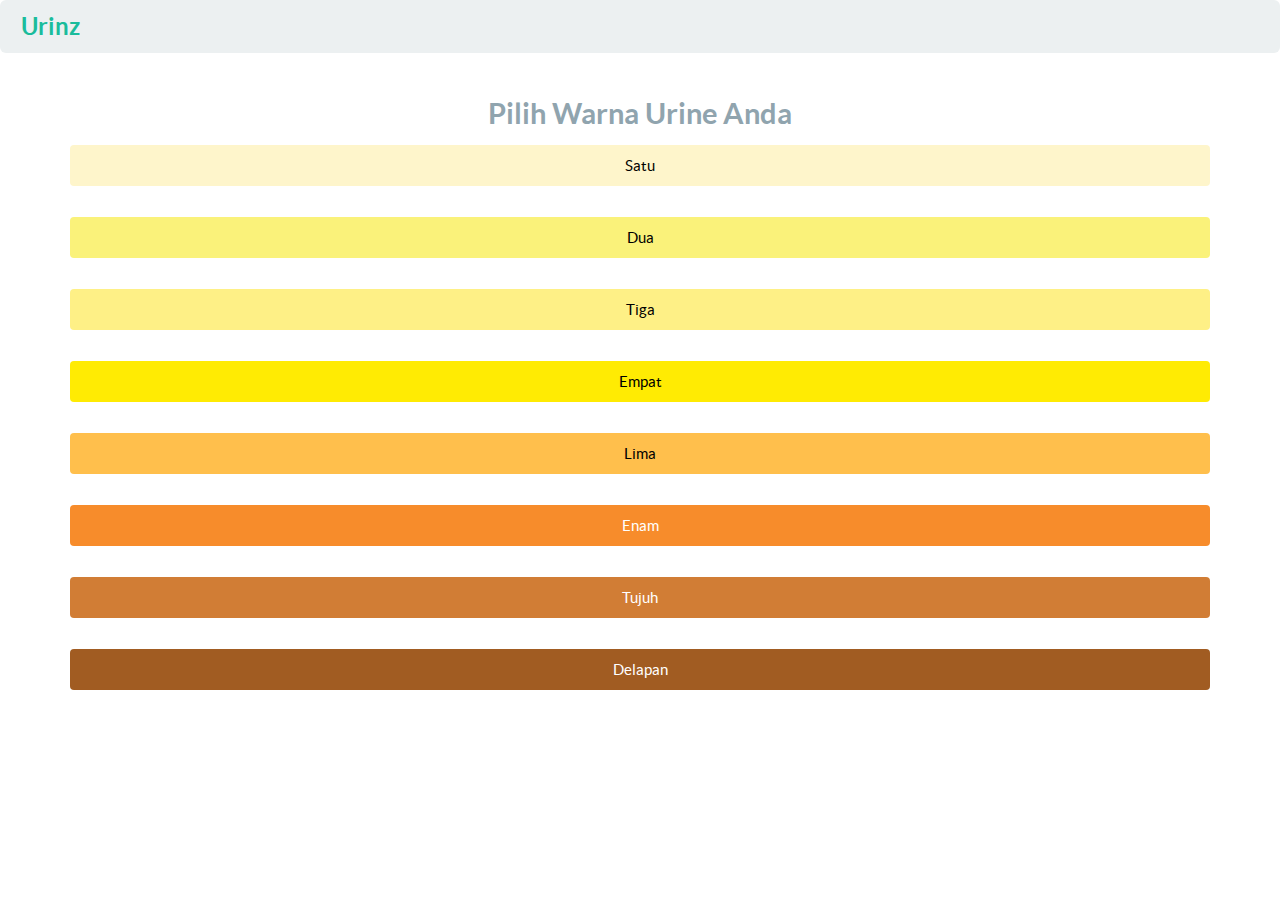
==== www/index.html @ 37ff4207 "Daftar label" ====
<!DOCTYPE html>
<html lang="en">
  <head>
    <!-- Meta's -->
    <meta charset="utf-8">
    <meta name="viewport" content="width=device-width, initial-scale=1.0">

    <!-- CSS -->
    <link href="css/vendor/bootstrap.min.css" rel="stylesheet">
    <link href="css/flat-ui.min.css" rel="stylesheet">
    <!-- <link rel="stylesheet" href="css/normalize.css">
    <link rel="stylesheet" href="css/skeleton.css"> -->

    <!-- Costum -->
    <link rel="stylesheet" href="css/style.css">
    <script src="js/main.js" charset="utf-8"></script>

    <!-- SweetAlert -->
    <link rel="stylesheet" href="bower_components/sweetalert/dist/sweetalert.css">
    <script src="bower_components/sweetalert/dist/sweetalert-dev.js" charset="utf-8"></script>
    <script src="bower_components/sweetalert/dist/sweetalert.min.js" charset="utf-8"></script>
  </head>
  <body>
    <nav class="navbar navbar-default" role="navigation">
    <div class="navbar-header">
      <a class="navbar-brand">Urinz</a>
    </div>
    </nav>
    <div class="container" align="center">
      <h4 id="label">Pilih Warna Urine Anda</h4>
      <button class="btn" id="satu" onclick="alert('Anda terhidrasi dengan baik')">Satu</button><br>
      <button class="btn" id="dua" onclick="alert('Anda terhidrasi dengan baik')">Dua</button><br>
      <button class="btn" id="tiga" onclick="alert('Anda terhidrasi dengan baik')">Tiga</button><br>
      <button class="btn" id="empat" onclick="alert('Anda kurang terhidrasi dengan baik')">Empat</button><br>
      <button class="btn" id="lima" onclick="alert('Anda kurang terhidrasi dengan baik')">Lima</button><br>
      <button class="btn" id="enam" onclick="alert('Anda kurang terhidrasi dengan baik')">Enam</button><br>
      <button class="btn" id="tujuh" onclick="alert('Anda mengalami kekurangan cairan')">Tujuh</button><br>
      <button class="btn" id="delapan" onclick="alert('Anda mengalami kekurangan cairan')">Delapan</button><br>
    </div>
    <!-- /.container -->

    <!-- JS -->
    <script src="js/vendor/jquery.min.js"></script>
    <script src="js/flat-ui.min.js" charset="utf-8"></script>

  </body>
</html>
---- www/css/skeleton.css ----
/*
* Skeleton V2.0.4
* Copyright 2014, Dave Gamache
* www.getskeleton.com
* Free to use under the MIT license.
* http://www.opensource.org/licenses/mit-license.php
* 12/29/2014
*/


/* Table of contents
––––––––––––––––––––––––––––––––––––––––––––––––––
- Grid
- Base Styles
- Typography
- Links
- Buttons
- Forms
- Lists
- Code
- Tables
- Spacing
- Utilities
- Clearing
- Media Queries
*/


/* Grid
–––––––––––––––––––––––––––––––––––––––––––––––––– */
.container {
  position: relative;
  width: 100%;
  max-width: 960px;
  margin: 0 auto;
  padding: 0 20px;
  box-sizing: border-box; }
.column,
.columns {
  width: 100%;
  float: left;
  box-sizing: border-box; }

/* For devices larger than 400px */
@media (min-width: 400px) {
  .container {
    width: 85%;
    padding: 0; }
}

/* For devices larger than 550px */
@media (min-width: 550px) {
  .container {
    width: 80%; }
  .column,
  .columns {
    margin-left: 4%; }
  .column:first-child,
  .columns:first-child {
    margin-left: 0; }

  .one.column,
  .one.columns                    { width: 4.66666666667%; }
  .two.columns                    { width: 13.3333333333%; }
  .three.columns                  { width: 22%;            }
  .four.columns                   { width: 30.6666666667%; }
  .five.columns                   { width: 39.3333333333%; }
  .six.columns                    { width: 48%;            }
  .seven.columns                  { width: 56.6666666667%; }
  .eight.columns                  { width: 65.3333333333%; }
  .nine.columns                   { width: 74.0%;          }
  .ten.columns                    { width: 82.6666666667%; }
  .eleven.columns                 { width: 91.3333333333%; }
  .twelve.columns                 { width: 100%; margin-left: 0; }

  .one-third.column               { width: 30.6666666667%; }
  .two-thirds.column              { width: 65.3333333333%; }

  .one-half.column                { width: 48%; }

  /* Offsets */
  .offset-by-one.column,
  .offset-by-one.columns          { margin-left: 8.66666666667%; }
  .offset-by-two.column,
  .offset-by-two.columns          { margin-left: 17.3333333333%; }
  .offset-by-three.column,
  .offset-by-three.columns        { margin-left: 26%;            }
  .offset-by-four.column,
  .offset-by-four.columns         { margin-left: 34.6666666667%; }
  .offset-by-five.column,
  .offset-by-five.columns         { margin-left: 43.3333333333%; }
  .offset-by-six.column,
  .offset-by-six.columns          { margin-left: 52%;            }
  .offset-by-seven.column,
  .offset-by-seven.columns        { margin-left: 60.6666666667%; }
  .offset-by-eight.column,
  .offset-by-eight.columns        { margin-left: 69.3333333333%; }
  .offset-by-nine.column,
  .offset-by-nine.columns         { margin-left: 78.0%;          }
  .offset-by-ten.column,
  .offset-by-ten.columns          { margin-left: 86.6666666667%; }
  .offset-by-eleven.column,
  .offset-by-eleven.columns       { margin-left: 95.3333333333%; }

  .offset-by-one-third.column,
  .offset-by-one-third.columns    { margin-left: 34.6666666667%; }
  .offset-by-two-thirds.column,
  .offset-by-two-thirds.columns   { margin-left: 69.3333333333%; }

  .offset-by-one-half.column,
  .offset-by-one-half.columns     { margin-left: 52%; }

}


/* Base Styles
–––––––––––––––––––––––––––––––––––––––––––––––––– */
/* NOTE
html is set to 62.5% so that all the REM measurements throughout Skeleton
are based on 10px sizing. So basically 1.5rem = 15px :) */
html {
  font-size: 62.5%; }
body {
  font-size: 1.5em; /* currently ems cause chrome bug misinterpreting rems on body element */
  line-height: 1.6;
  font-weight: 400;
  font-family: "Raleway", "HelveticaNeue", "Helvetica Neue", Helvetica, Arial, sans-serif;
  color: #222; }


/* Typography
–––––––––––––––––––––––––––––––––––––––––––––––––– */
h1, h2, h3, h4, h5, h6 {
  margin-top: 0;
  margin-bottom: 2rem;
  font-weight: 300; }
h1 { font-size: 4.0rem; line-height: 1.2;  letter-spacing: -.1rem;}
h2 { font-size: 3.6rem; line-height: 1.25; letter-spacing: -.1rem; }
h3 { font-size: 3.0rem; line-height: 1.3;  letter-spacing: -.1rem; }
h4 { font-size: 2.4rem; line-height: 1.35; letter-spacing: -.08rem; }
h5 { font-size: 1.8rem; line-height: 1.5;  letter-spacing: -.05rem; }
h6 { font-size: 1.5rem; line-height: 1.6;  letter-spacing: 0; }

/* Larger than phablet */
@media (min-width: 550px) {
  h1 { font-size: 5.0rem; }
  h2 { font-size: 4.2rem; }
  h3 { font-size: 3.6rem; }
  h4 { font-size: 3.0rem; }
  h5 { font-size: 2.4rem; }
  h6 { font-size: 1.5rem; }
}

p {
  margin-top: 0; }


/* Links
–––––––––––––––––––––––––––––––––––––––––––––––––– */
a {
  color: #1EAEDB; }
a:hover {
  color: #0FA0CE; }


/* Buttons
–––––––––––––––––––––––––––––––––––––––––––––––––– */
.button,
button,
input[type="submit"],
input[type="reset"],
input[type="button"] {
  display: inline-block;
  height: 38px;
  padding: 0 30px;
  color: #555;
  text-align: center;
  font-size: 11px;
  font-weight: 600;
  line-height: 38px;
  letter-spacing: .1rem;
  text-transform: uppercase;
  text-decoration: none;
  white-space: nowrap;
  background-color: transparent;
  border-radius: 4px;
  border: 1px solid #bbb;
  cursor: pointer;
  box-sizing: border-box; }
.button:hover,
button:hover,
input[type="submit"]:hover,
input[type="reset"]:hover,
input[type="button"]:hover,
.button:focus,
button:focus,
input[type="submit"]:focus,
input[type="reset"]:focus,
input[type="button"]:focus {
  color: #333;
  border-color: #888;
  outline: 0; }
.button.button-primary,
button.button-primary,
input[type="submit"].button-primary,
input[type="reset"].button-primary,
input[type="button"].button-primary {
  color: #FFF;
  background-color: #33C3F0;
  border-color: #33C3F0; }
.button.button-primary:hover,
button.button-primary:hover,
input[type="submit"].button-primary:hover,
input[type="reset"].button-primary:hover,
input[type="button"].button-primary:hover,
.button.button-primary:focus,
button.button-primary:focus,
input[type="submit"].button-primary:focus,
input[type="reset"].button-primary:focus,
input[type="button"].button-primary:focus {
  color: #FFF;
  background-color: #1EAEDB;
  border-color: #1EAEDB; }


/* Forms
–––––––––––––––––––––––––––––––––––––––––––––––––– */
input[type="email"],
input[type="number"],
input[type="search"],
input[type="text"],
input[type="tel"],
input[type="url"],
input[type="password"],
textarea,
select {
  height: 38px;
  padding: 6px 10px; /* The 6px vertically centers text on FF, ignored by Webkit */
  background-color: #fff;
  border: 1px solid #D1D1D1;
  border-radius: 4px;
  box-shadow: none;
  box-sizing: border-box; }
/* Removes awkward default styles on some inputs for iOS */
input[type="email"],
input[type="number"],
input[type="search"],
input[type="text"],
input[type="tel"],
input[type="url"],
input[type="password"],
textarea {
  -webkit-appearance: none;
     -moz-appearance: none;
          appearance: none; }
textarea {
  min-height: 65px;
  padding-top: 6px;
  padding-bottom: 6px; }
input[type="email"]:focus,
input[type="number"]:focus,
input[type="search"]:focus,
input[type="text"]:focus,
input[type="tel"]:focus,
input[type="url"]:focus,
input[type="password"]:focus,
textarea:focus,
select:focus {
  border: 1px solid #33C3F0;
  outline: 0; }
label,
legend {
  display: block;
  margin-bottom: .5rem;
  font-weight: 600; }
fieldset {
  padding: 0;
  border-width: 0; }
input[type="checkbox"],
input[type="radio"] {
  display: inline; }
label > .label-body {
  display: inline-block;
  margin-left: .5rem;
  font-weight: normal; }


/* Lists
–––––––––––––––––––––––––––––––––––––––––––––––––– */
ul {
  list-style: circle inside; }
ol {
  list-style: decimal inside; }
ol, ul {
  padding-left: 0;
  margin-top: 0; }
ul ul,
ul ol,
ol ol,
ol ul {
  margin: 1.5rem 0 1.5rem 3rem;
  font-size: 90%; }
li {
  margin-bottom: 1rem; }


/* Code
–––––––––––––––––––––––––––––––––––––––––––––––––– */
code {
  padding: .2rem .5rem;
  margin: 0 .2rem;
  font-size: 90%;
  white-space: nowrap;
  background: #F1F1F1;
  border: 1px solid #E1E1E1;
  border-radius: 4px; }
pre > code {
  display: block;
  padding: 1rem 1.5rem;
  white-space: pre; }


/* Tables
–––––––––––––––––––––––––––––––––––––––––––––––––– */
th,
td {
  padding: 12px 15px;
  text-align: left;
  border-bottom: 1px solid #E1E1E1; }
th:first-child,
td:first-child {
  padding-left: 0; }
th:last-child,
td:last-child {
  padding-right: 0; }


/* Spacing
–––––––––––––––––––––––––––––––––––––––––––––––––– */
button,
.button {
  margin-bottom: 1rem; }
input,
textarea,
select,
fieldset {
  margin-bottom: 1.5rem; }
pre,
blockquote,
dl,
figure,
table,
p,
ul,
ol,
form {
  margin-bottom: 2.5rem; }


/* Utilities
–––––––––––––––––––––––––––––––––––––––––––––––––– */
.u-full-width {
  width: 100%;
  box-sizing: border-box; }
.u-max-full-width {
  max-width: 100%;
  box-sizing: border-box; }
.u-pull-right {
  float: right; }
.u-pull-left {
  float: left; }


/* Misc
–––––––––––––––––––––––––––––––––––––––––––––––––– */
hr {
  margin-top: 3rem;
  margin-bottom: 3.5rem;
  border-width: 0;
  border-top: 1px solid #E1E1E1; }


/* Clearing
–––––––––––––––––––––––––––––––––––––––––––––––––– */

/* Self Clearing Goodness */
.container:after,
.row:after,
.u-cf {
  content: "";
  display: table;
  clear: both; }


/* Media Queries
–––––––––––––––––––––––––––––––––––––––––––––––––– */
/*
Note: The best way to structure the use of media queries is to create the queries
near the relevant code. For example, if you wanted to change the styles for buttons
on small devices, paste the mobile query code up in the buttons section and style it
there.
*/


/* Larger than mobile */
@media (min-width: 400px) {}

/* Larger than phablet (also point when grid becomes active) */
@media (min-width: 550px) {}

/* Larger than tablet */
@media (min-width: 750px) {}

/* Larger than desktop */
@media (min-width: 1000px) {}

/* Larger than Desktop HD */
@media (min-width: 1200px) {}
---- www/css/style.css ----
.btn {
  display: block;
  width: 100%;
}

#label {
  color: #90A4AE;
}

#satu {
  color: #000;
  background-color: #FEF5CB;
  border-color: #FEF5CB;
}

#dua {
  color: #000;
  background-color: #FAF27A;
  border-color: #FAF27A;
}

#tiga {
  color: #000;
  background-color: #FEF086;
  border-color: #FEF086;
}

#empat {
  color: #000;
  background-color: #FFEB03;
  border-color: #FFEB03;
}

#lima {
  color: #000;
  background-color: #FFBF4C;
  border-color: #FFBF4C;
}

#enam {
  color: #fff;
  background-color: #F78C2B;
  border-color: #F78C2B;
}

#tujuh {
  color: #fff;
  background-color: #D17D35;
  border-color: #D17D35;
}

#delapan {
  color: #fff;
  background-color: #A15C22;
  border-color: #A15C22;
}
---- www/bower_components/sweetalert/dist/sweetalert.css ----
body.stop-scrolling {
  height: 100%;
  overflow: hidden; }

.sweet-overlay {
  background-color: black;
  /* IE8 */
  -ms-filter: "progid:DXImageTransform.Microsoft.Alpha(Opacity=40)";
  /* IE8 */
  background-color: rgba(0, 0, 0, 0.4);
  position: fixed;
  left: 0;
  right: 0;
  top: 0;
  bottom: 0;
  display: none;
  z-index: 10000; }

.sweet-alert {
  background-color: white;
  font-family: 'Open Sans', 'Helvetica Neue', Helvetica, Arial, sans-serif;
  width: 478px;
  padding: 17px;
  border-radius: 5px;
  text-align: center;
  position: fixed;
  left: 50%;
  top: 50%;
  margin-left: -256px;
  margin-top: -200px;
  overflow: hidden;
  display: none;
  z-index: 99999; }
  @media all and (max-width: 540px) {
    .sweet-alert {
      width: auto;
      margin-left: 0;
      margin-right: 0;
      left: 15px;
      right: 15px; } }
  .sweet-alert h2 {
    color: #575757;
    font-size: 30px;
    text-align: center;
    font-weight: 600;
    text-transform: none;
    position: relative;
    margin: 25px 0;
    padding: 0;
    line-height: 40px;
    display: block; }
  .sweet-alert p {
    color: #797979;
    font-size: 16px;
    text-align: center;
    font-weight: 300;
    position: relative;
    text-align: inherit;
    float: none;
    margin: 0;
    padding: 0;
    line-height: normal; }
  .sweet-alert fieldset {
    border: none;
    position: relative; }
  .sweet-alert .sa-error-container {
    background-color: #f1f1f1;
    margin-left: -17px;
    margin-right: -17px;
    overflow: hidden;
    padding: 0 10px;
    max-height: 0;
    webkit-transition: padding 0.15s, max-height 0.15s;
    transition: padding 0.15s, max-height 0.15s; }
    .sweet-alert .sa-error-container.show {
      padding: 10px 0;
      max-height: 100px;
      webkit-transition: padding 0.2s, max-height 0.2s;
      transition: padding 0.25s, max-height 0.25s; }
    .sweet-alert .sa-error-container .icon {
      display: inline-block;
      width: 24px;
      height: 24px;
      border-radius: 50%;
      background-color: #ea7d7d;
      color: white;
      line-height: 24px;
      text-align: center;
      margin-right: 3px; }
    .sweet-alert .sa-error-container p {
      display: inline-block; }
  .sweet-alert .sa-input-error {
    position: absolute;
    top: 29px;
    right: 26px;
    width: 20px;
    height: 20px;
    opacity: 0;
    -webkit-transform: scale(0.5);
    transform: scale(0.5);
    -webkit-transform-origin: 50% 50%;
    transform-origin: 50% 50%;
    -webkit-transition: all 0.1s;
    transition: all 0.1s; }
    .sweet-alert .sa-input-error::before, .sweet-alert .sa-input-error::after {
      content: "";
      width: 20px;
      height: 6px;
      background-color: #f06e57;
      border-radius: 3px;
      position: absolute;
      top: 50%;
      margin-top: -4px;
      left: 50%;
      margin-left: -9px; }
    .sweet-alert .sa-input-error::before {
      -webkit-transform: rotate(-45deg);
      transform: rotate(-45deg); }
    .sweet-alert .sa-input-error::after {
      -webkit-transform: rotate(45deg);
      transform: rotate(45deg); }
    .sweet-alert .sa-input-error.show {
      opacity: 1;
      -webkit-transform: scale(1);
      transform: scale(1); }
  .sweet-alert input {
    width: 100%;
    box-sizing: border-box;
    border-radius: 3px;
    border: 1px solid #d7d7d7;
    height: 43px;
    margin-top: 10px;
    margin-bottom: 17px;
    font-size: 18px;
    box-shadow: inset 0px 1px 1px rgba(0, 0, 0, 0.06);
    padding: 0 12px;
    display: none;
    -webkit-transition: all 0.3s;
    transition: all 0.3s; }
    .sweet-alert input:focus {
      outline: none;
      box-shadow: 0px 0px 3px #c4e6f5;
      border: 1px solid #b4dbed; }
      .sweet-alert input:focus::-moz-placeholder {
        transition: opacity 0.3s 0.03s ease;
        opacity: 0.5; }
      .sweet-alert input:focus:-ms-input-placeholder {
        transition: opacity 0.3s 0.03s ease;
        opacity: 0.5; }
      .sweet-alert input:focus::-webkit-input-placeholder {
        transition: opacity 0.3s 0.03s ease;
        opacity: 0.5; }
    .sweet-alert input::-moz-placeholder {
      color: #bdbdbd; }
    .sweet-alert input:-ms-input-placeholder {
      color: #bdbdbd; }
    .sweet-alert input::-webkit-input-placeholder {
      color: #bdbdbd; }
  .sweet-alert.show-input input {
    display: block; }
  .sweet-alert .sa-confirm-button-container {
    display: inline-block;
    position: relative; }
  .sweet-alert .la-ball-fall {
    position: absolute;
    left: 50%;
    top: 50%;
    margin-left: -27px;
    margin-top: 4px;
    opacity: 0;
    visibility: hidden; }
  .sweet-alert button {
    background-color: #8CD4F5;
    color: white;
    border: none;
    box-shadow: none;
    font-size: 17px;
    font-weight: 500;
    -webkit-border-radius: 4px;
    border-radius: 5px;
    padding: 10px 32px;
    margin: 26px 5px 0 5px;
    cursor: pointer; }
    .sweet-alert button:focus {
      outline: none;
      box-shadow: 0 0 2px rgba(128, 179, 235, 0.5), inset 0 0 0 1px rgba(0, 0, 0, 0.05); }
    .sweet-alert button:hover {
      background-color: #7ecff4; }
    .sweet-alert button:active {
      background-color: #5dc2f1; }
    .sweet-alert button.cancel {
      background-color: #C1C1C1; }
      .sweet-alert button.cancel:hover {
        background-color: #b9b9b9; }
      .sweet-alert button.cancel:active {
        background-color: #a8a8a8; }
      .sweet-alert button.cancel:focus {
        box-shadow: rgba(197, 205, 211, 0.8) 0px 0px 2px, rgba(0, 0, 0, 0.0470588) 0px 0px 0px 1px inset !important; }
    .sweet-alert button[disabled] {
      opacity: .6;
      cursor: default; }
    .sweet-alert button.confirm[disabled] {
      color: transparent; }
      .sweet-alert button.confirm[disabled] ~ .la-ball-fall {
        opacity: 1;
        visibility: visible;
        transition-delay: 0s; }
    .sweet-alert button::-moz-focus-inner {
      border: 0; }
  .sweet-alert[data-has-cancel-button=false] button {
    box-shadow: none !important; }
  .sweet-alert[data-has-confirm-button=false][data-has-cancel-button=false] {
    padding-bottom: 40px; }
  .sweet-alert .sa-icon {
    width: 80px;
    height: 80px;
    border: 4px solid gray;
    -webkit-border-radius: 40px;
    border-radius: 40px;
    border-radius: 50%;
    margin: 20px auto;
    padding: 0;
    position: relative;
    box-sizing: content-box; }
    .sweet-alert .sa-icon.sa-error {
      border-color: #F27474; }
      .sweet-alert .sa-icon.sa-error .sa-x-mark {
        position: relative;
        display: block; }
      .sweet-alert .sa-icon.sa-error .sa-line {
        position: absolute;
        height: 5px;
        width: 47px;
        background-color: #F27474;
        display: block;
        top: 37px;
        border-radius: 2px; }
        .sweet-alert .sa-icon.sa-error .sa-line.sa-left {
          -webkit-transform: rotate(45deg);
          transform: rotate(45deg);
          left: 17px; }
        .sweet-alert .sa-icon.sa-error .sa-line.sa-right {
          -webkit-transform: rotate(-45deg);
          transform: rotate(-45deg);
          right: 16px; }
    .sweet-alert .sa-icon.sa-warning {
      border-color: #F8BB86; }
      .sweet-alert .sa-icon.sa-warning .sa-body {
        position: absolute;
        width: 5px;
        height: 47px;
        left: 50%;
        top: 10px;
        -webkit-border-radius: 2px;
        border-radius: 2px;
        margin-left: -2px;
        background-color: #F8BB86; }
      .sweet-alert .sa-icon.sa-warning .sa-dot {
        position: absolute;
        width: 7px;
        height: 7px;
        -webkit-border-radius: 50%;
        border-radius: 50%;
        margin-left: -3px;
        left: 50%;
        bottom: 10px;
        background-color: #F8BB86; }
    .sweet-alert .sa-icon.sa-info {
      border-color: #C9DAE1; }
      .sweet-alert .sa-icon.sa-info::before {
        content: "";
        position: absolute;
        width: 5px;
        height: 29px;
        left: 50%;
        bottom: 17px;
        border-radius: 2px;
        margin-left: -2px;
        background-color: #C9DAE1; }
      .sweet-alert .sa-icon.sa-info::after {
        content: "";
        position: absolute;
        width: 7px;
        height: 7px;
        border-radius: 50%;
        margin-left: -3px;
        top: 19px;
        background-color: #C9DAE1; }
    .sweet-alert .sa-icon.sa-success {
      border-color: #A5DC86; }
      .sweet-alert .sa-icon.sa-success::before, .sweet-alert .sa-icon.sa-success::after {
        content: '';
        -webkit-border-radius: 40px;
        border-radius: 40px;
        border-radius: 50%;
        position: absolute;
        width: 60px;
        height: 120px;
        background: white;
        -webkit-transform: rotate(45deg);
        transform: rotate(45deg); }
      .sweet-alert .sa-icon.sa-success::before {
        -webkit-border-radius: 120px 0 0 120px;
        border-radius: 120px 0 0 120px;
        top: -7px;
        left: -33px;
        -webkit-transform: rotate(-45deg);
        transform: rotate(-45deg);
        -webkit-transform-origin: 60px 60px;
        transform-origin: 60px 60px; }
      .sweet-alert .sa-icon.sa-success::after {
        -webkit-border-radius: 0 120px 120px 0;
        border-radius: 0 120px 120px 0;
        top: -11px;
        left: 30px;
        -webkit-transform: rotate(-45deg);
        transform: rotate(-45deg);
        -webkit-transform-origin: 0px 60px;
        transform-origin: 0px 60px; }
      .sweet-alert .sa-icon.sa-success .sa-placeholder {
        width: 80px;
        height: 80px;
        border: 4px solid rgba(165, 220, 134, 0.2);
        -webkit-border-radius: 40px;
        border-radius: 40px;
        border-radius: 50%;
        box-sizing: content-box;
        position: absolute;
        left: -4px;
        top: -4px;
        z-index: 2; }
      .sweet-alert .sa-icon.sa-success .sa-fix {
        width: 5px;
        height: 90px;
        background-color: white;
        position: absolute;
        left: 28px;
        top: 8px;
        z-index: 1;
        -webkit-transform: rotate(-45deg);
        transform: rotate(-45deg); }
      .sweet-alert .sa-icon.sa-success .sa-line {
        height: 5px;
        background-color: #A5DC86;
        display: block;
        border-radius: 2px;
        position: absolute;
        z-index: 2; }
        .sweet-alert .sa-icon.sa-success .sa-line.sa-tip {
          width: 25px;
          left: 14px;
          top: 46px;
          -webkit-transform: rotate(45deg);
          transform: rotate(45deg); }
        .sweet-alert .sa-icon.sa-success .sa-line.sa-long {
          width: 47px;
          right: 8px;
          top: 38px;
          -webkit-transform: rotate(-45deg);
          transform: rotate(-45deg); }
    .sweet-alert .sa-icon.sa-custom {
      background-size: contain;
      border-radius: 0;
      border: none;
      background-position: center center;
      background-repeat: no-repeat; }

/*
 * Animations
 */
@-webkit-keyframes showSweetAlert {
  0% {
    transform: scale(0.7);
    -webkit-transform: scale(0.7); }
  45% {
    transform: scale(1.05);
    -webkit-transform: scale(1.05); }
  80% {
    transform: scale(0.95);
    -webkit-transform: scale(0.95); }
  100% {
    transform: scale(1);
    -webkit-transform: scale(1); } }

@keyframes showSweetAlert {
  0% {
    transform: scale(0.7);
    -webkit-transform: scale(0.7); }
  45% {
    transform: scale(1.05);
    -webkit-transform: scale(1.05); }
  80% {
    transform: scale(0.95);
    -webkit-transform: scale(0.95); }
  100% {
    transform: scale(1);
    -webkit-transform: scale(1); } }

@-webkit-keyframes hideSweetAlert {
  0% {
    transform: scale(1);
    -webkit-transform: scale(1); }
  100% {
    transform: scale(0.5);
    -webkit-transform: scale(0.5); } }

@keyframes hideSweetAlert {
  0% {
    transform: scale(1);
    -webkit-transform: scale(1); }
  100% {
    transform: scale(0.5);
    -webkit-transform: scale(0.5); } }

@-webkit-keyframes slideFromTop {
  0% {
    top: 0%; }
  100% {
    top: 50%; } }

@keyframes slideFromTop {
  0% {
    top: 0%; }
  100% {
    top: 50%; } }

@-webkit-keyframes slideToTop {
  0% {
    top: 50%; }
  100% {
    top: 0%; } }

@keyframes slideToTop {
  0% {
    top: 50%; }
  100% {
    top: 0%; } }

@-webkit-keyframes slideFromBottom {
  0% {
    top: 70%; }
  100% {
    top: 50%; } }

@keyframes slideFromBottom {
  0% {
    top: 70%; }
  100% {
    top: 50%; } }

@-webkit-keyframes slideToBottom {
  0% {
    top: 50%; }
  100% {
    top: 70%; } }

@keyframes slideToBottom {
  0% {
    top: 50%; }
  100% {
    top: 70%; } }

.showSweetAlert[data-animation=pop] {
  -webkit-animation: showSweetAlert 0.3s;
  animation: showSweetAlert 0.3s; }

.showSweetAlert[data-animation=none] {
  -webkit-animation: none;
  animation: none; }

.showSweetAlert[data-animation=slide-from-top] {
  -webkit-animation: slideFromTop 0.3s;
  animation: slideFromTop 0.3s; }

.showSweetAlert[data-animation=slide-from-bottom] {
  -webkit-animation: slideFromBottom 0.3s;
  animation: slideFromBottom 0.3s; }

.hideSweetAlert[data-animation=pop] {
  -webkit-animation: hideSweetAlert 0.2s;
  animation: hideSweetAlert 0.2s; }

.hideSweetAlert[data-animation=none] {
  -webkit-animation: none;
  animation: none; }

.hideSweetAlert[data-animation=slide-from-top] {
  -webkit-animation: slideToTop 0.4s;
  animation: slideToTop 0.4s; }

.hideSweetAlert[data-animation=slide-from-bottom] {
  -webkit-animation: slideToBottom 0.3s;
  animation: slideToBottom 0.3s; }

@-webkit-keyframes animateSuccessTip {
  0% {
    width: 0;
    left: 1px;
    top: 19px; }
  54% {
    width: 0;
    left: 1px;
    top: 19px; }
  70% {
    width: 50px;
    left: -8px;
    top: 37px; }
  84% {
    width: 17px;
    left: 21px;
    top: 48px; }
  100% {
    width: 25px;
    left: 14px;
    top: 45px; } }

@keyframes animateSuccessTip {
  0% {
    width: 0;
    left: 1px;
    top: 19px; }
  54% {
    width: 0;
    left: 1px;
    top: 19px; }
  70% {
    width: 50px;
    left: -8px;
    top: 37px; }
  84% {
    width: 17px;
    left: 21px;
    top: 48px; }
  100% {
    width: 25px;
    left: 14px;
    top: 45px; } }

@-webkit-keyframes animateSuccessLong {
  0% {
    width: 0;
    right: 46px;
    top: 54px; }
  65% {
    width: 0;
    right: 46px;
    top: 54px; }
  84% {
    width: 55px;
    right: 0px;
    top: 35px; }
  100% {
    width: 47px;
    right: 8px;
    top: 38px; } }

@keyframes animateSuccessLong {
  0% {
    width: 0;
    right: 46px;
    top: 54px; }
  65% {
    width: 0;
    right: 46px;
    top: 54px; }
  84% {
    width: 55px;
    right: 0px;
    top: 35px; }
  100% {
    width: 47px;
    right: 8px;
    top: 38px; } }

@-webkit-keyframes rotatePlaceholder {
  0% {
    transform: rotate(-45deg);
    -webkit-transform: rotate(-45deg); }
  5% {
    transform: rotate(-45deg);
    -webkit-transform: rotate(-45deg); }
  12% {
    transform: rotate(-405deg);
    -webkit-transform: rotate(-405deg); }
  100% {
    transform: rotate(-405deg);
    -webkit-transform: rotate(-405deg); } }

@keyframes rotatePlaceholder {
  0% {
    transform: rotate(-45deg);
    -webkit-transform: rotate(-45deg); }
  5% {
    transform: rotate(-45deg);
    -webkit-transform: rotate(-45deg); }
  12% {
    transform: rotate(-405deg);
    -webkit-transform: rotate(-405deg); }
  100% {
    transform: rotate(-405deg);
    -webkit-transform: rotate(-405deg); } }

.animateSuccessTip {
  -webkit-animation: animateSuccessTip 0.75s;
  animation: animateSuccessTip 0.75s; }

.animateSuccessLong {
  -webkit-animation: animateSuccessLong 0.75s;
  animation: animateSuccessLong 0.75s; }

.sa-icon.sa-success.animate::after {
  -webkit-animation: rotatePlaceholder 4.25s ease-in;
  animation: rotatePlaceholder 4.25s ease-in; }

@-webkit-keyframes animateErrorIcon {
  0% {
    transform: rotateX(100deg);
    -webkit-transform: rotateX(100deg);
    opacity: 0; }
  100% {
    transform: rotateX(0deg);
    -webkit-transform: rotateX(0deg);
    opacity: 1; } }

@keyframes animateErrorIcon {
  0% {
    transform: rotateX(100deg);
    -webkit-transform: rotateX(100deg);
    opacity: 0; }
  100% {
    transform: rotateX(0deg);
    -webkit-transform: rotateX(0deg);
    opacity: 1; } }

.animateErrorIcon {
  -webkit-animation: animateErrorIcon 0.5s;
  animation: animateErrorIcon 0.5s; }

@-webkit-keyframes animateXMark {
  0% {
    transform: scale(0.4);
    -webkit-transform: scale(0.4);
    margin-top: 26px;
    opacity: 0; }
  50% {
    transform: scale(0.4);
    -webkit-transform: scale(0.4);
    margin-top: 26px;
    opacity: 0; }
  80% {
    transform: scale(1.15);
    -webkit-transform: scale(1.15);
    margin-top: -6px; }
  100% {
    transform: scale(1);
    -webkit-transform: scale(1);
    margin-top: 0;
    opacity: 1; } }

@keyframes animateXMark {
  0% {
    transform: scale(0.4);
    -webkit-transform: scale(0.4);
    margin-top: 26px;
    opacity: 0; }
  50% {
    transform: scale(0.4);
    -webkit-transform: scale(0.4);
    margin-top: 26px;
    opacity: 0; }
  80% {
    transform: scale(1.15);
    -webkit-transform: scale(1.15);
    margin-top: -6px; }
  100% {
    transform: scale(1);
    -webkit-transform: scale(1);
    margin-top: 0;
    opacity: 1; } }

.animateXMark {
  -webkit-animation: animateXMark 0.5s;
  animation: animateXMark 0.5s; }

@-webkit-keyframes pulseWarning {
  0% {
    border-color: #F8D486; }
  100% {
    border-color: #F8BB86; } }

@keyframes pulseWarning {
  0% {
    border-color: #F8D486; }
  100% {
    border-color: #F8BB86; } }

.pulseWarning {
  -webkit-animation: pulseWarning 0.75s infinite alternate;
  animation: pulseWarning 0.75s infinite alternate; }

@-webkit-keyframes pulseWarningIns {
  0% {
    background-color: #F8D486; }
  100% {
    background-color: #F8BB86; } }

@keyframes pulseWarningIns {
  0% {
    background-color: #F8D486; }
  100% {
    background-color: #F8BB86; } }

.pulseWarningIns {
  -webkit-animation: pulseWarningIns 0.75s infinite alternate;
  animation: pulseWarningIns 0.75s infinite alternate; }

@-webkit-keyframes rotate-loading {
  0% {
    transform: rotate(0deg); }
  100% {
    transform: rotate(360deg); } }

@keyframes rotate-loading {
  0% {
    transform: rotate(0deg); }
  100% {
    transform: rotate(360deg); } }

/* Internet Explorer 9 has some special quirks that are fixed here */
/* The icons are not animated. */
/* This file is automatically merged into sweet-alert.min.js through Gulp */
/* Error icon */
.sweet-alert .sa-icon.sa-error .sa-line.sa-left {
  -ms-transform: rotate(45deg) \9; }

.sweet-alert .sa-icon.sa-error .sa-line.sa-right {
  -ms-transform: rotate(-45deg) \9; }

/* Success icon */
.sweet-alert .sa-icon.sa-success {
  border-color: transparent\9; }

.sweet-alert .sa-icon.sa-success .sa-line.sa-tip {
  -ms-transform: rotate(45deg) \9; }

.sweet-alert .sa-icon.sa-success .sa-line.sa-long {
  -ms-transform: rotate(-45deg) \9; }

/*!
 * Load Awesome v1.1.0 (http://github.danielcardoso.net/load-awesome/)
 * Copyright 2015 Daniel Cardoso <@DanielCardoso>
 * Licensed under MIT
 */
.la-ball-fall,
.la-ball-fall > div {
  position: relative;
  -webkit-box-sizing: border-box;
  -moz-box-sizing: border-box;
  box-sizing: border-box; }

.la-ball-fall {
  display: block;
  font-size: 0;
  color: #fff; }

.la-ball-fall.la-dark {
  color: #333; }

.la-ball-fall > div {
  display: inline-block;
  float: none;
  background-color: currentColor;
  border: 0 solid currentColor; }

.la-ball-fall {
  width: 54px;
  height: 18px; }

.la-ball-fall > div {
  width: 10px;
  height: 10px;
  margin: 4px;
  border-radius: 100%;
  opacity: 0;
  -webkit-animation: ball-fall 1s ease-in-out infinite;
  -moz-animation: ball-fall 1s ease-in-out infinite;
  -o-animation: ball-fall 1s ease-in-out infinite;
  animation: ball-fall 1s ease-in-out infinite; }

.la-ball-fall > div:nth-child(1) {
  -webkit-animation-delay: -200ms;
  -moz-animation-delay: -200ms;
  -o-animation-delay: -200ms;
  animation-delay: -200ms; }

.la-ball-fall > div:nth-child(2) {
  -webkit-animation-delay: -100ms;
  -moz-animation-delay: -100ms;
  -o-animation-delay: -100ms;
  animation-delay: -100ms; }

.la-ball-fall > div:nth-child(3) {
  -webkit-animation-delay: 0ms;
  -moz-animation-delay: 0ms;
  -o-animation-delay: 0ms;
  animation-delay: 0ms; }

.la-ball-fall.la-sm {
  width: 26px;
  height: 8px; }

.la-ball-fall.la-sm > div {
  width: 4px;
  height: 4px;
  margin: 2px; }

.la-ball-fall.la-2x {
  width: 108px;
  height: 36px; }

.la-ball-fall.la-2x > div {
  width: 20px;
  height: 20px;
  margin: 8px; }

.la-ball-fall.la-3x {
  width: 162px;
  height: 54px; }

.la-ball-fall.la-3x > div {
  width: 30px;
  height: 30px;
  margin: 12px; }

/*
 * Animation
 */
@-webkit-keyframes ball-fall {
  0% {
    opacity: 0;
    -webkit-transform: translateY(-145%);
    transform: translateY(-145%); }
  10% {
    opacity: .5; }
  20% {
    opacity: 1;
    -webkit-transform: translateY(0);
    transform: translateY(0); }
  80% {
    opacity: 1;
    -webkit-transform: translateY(0);
    transform: translateY(0); }
  90% {
    opacity: .5; }
  100% {
    opacity: 0;
    -webkit-transform: translateY(145%);
    transform: translateY(145%); } }

@-moz-keyframes ball-fall {
  0% {
    opacity: 0;
    -moz-transform: translateY(-145%);
    transform: translateY(-145%); }
  10% {
    opacity: .5; }
  20% {
    opacity: 1;
    -moz-transform: translateY(0);
    transform: translateY(0); }
  80% {
    opacity: 1;
    -moz-transform: translateY(0);
    transform: translateY(0); }
  90% {
    opacity: .5; }
  100% {
    opacity: 0;
    -moz-transform: translateY(145%);
    transform: translateY(145%); } }

@-o-keyframes ball-fall {
  0% {
    opacity: 0;
    -o-transform: translateY(-145%);
    transform: translateY(-145%); }
  10% {
    opacity: .5; }
  20% {
    opacity: 1;
    -o-transform: translateY(0);
    transform: translateY(0); }
  80% {
    opacity: 1;
    -o-transform: translateY(0);
    transform: translateY(0); }
  90% {
    opacity: .5; }
  100% {
    opacity: 0;
    -o-transform: translateY(145%);
    transform: translateY(145%); } }

@keyframes ball-fall {
  0% {
    opacity: 0;
    -webkit-transform: translateY(-145%);
    -moz-transform: translateY(-145%);
    -o-transform: translateY(-145%);
    transform: translateY(-145%); }
  10% {
    opacity: .5; }
  20% {
    opacity: 1;
    -webkit-transform: translateY(0);
    -moz-transform: translateY(0);
    -o-transform: translateY(0);
    transform: translateY(0); }
  80% {
    opacity: 1;
    -webkit-transform: translateY(0);
    -moz-transform: translateY(0);
    -o-transform: translateY(0);
    transform: translateY(0); }
  90% {
    opacity: .5; }
  100% {
    opacity: 0;
    -webkit-transform: translateY(145%);
    -moz-transform: translateY(145%);
    -o-transform: translateY(145%);
    transform: translateY(145%); } }
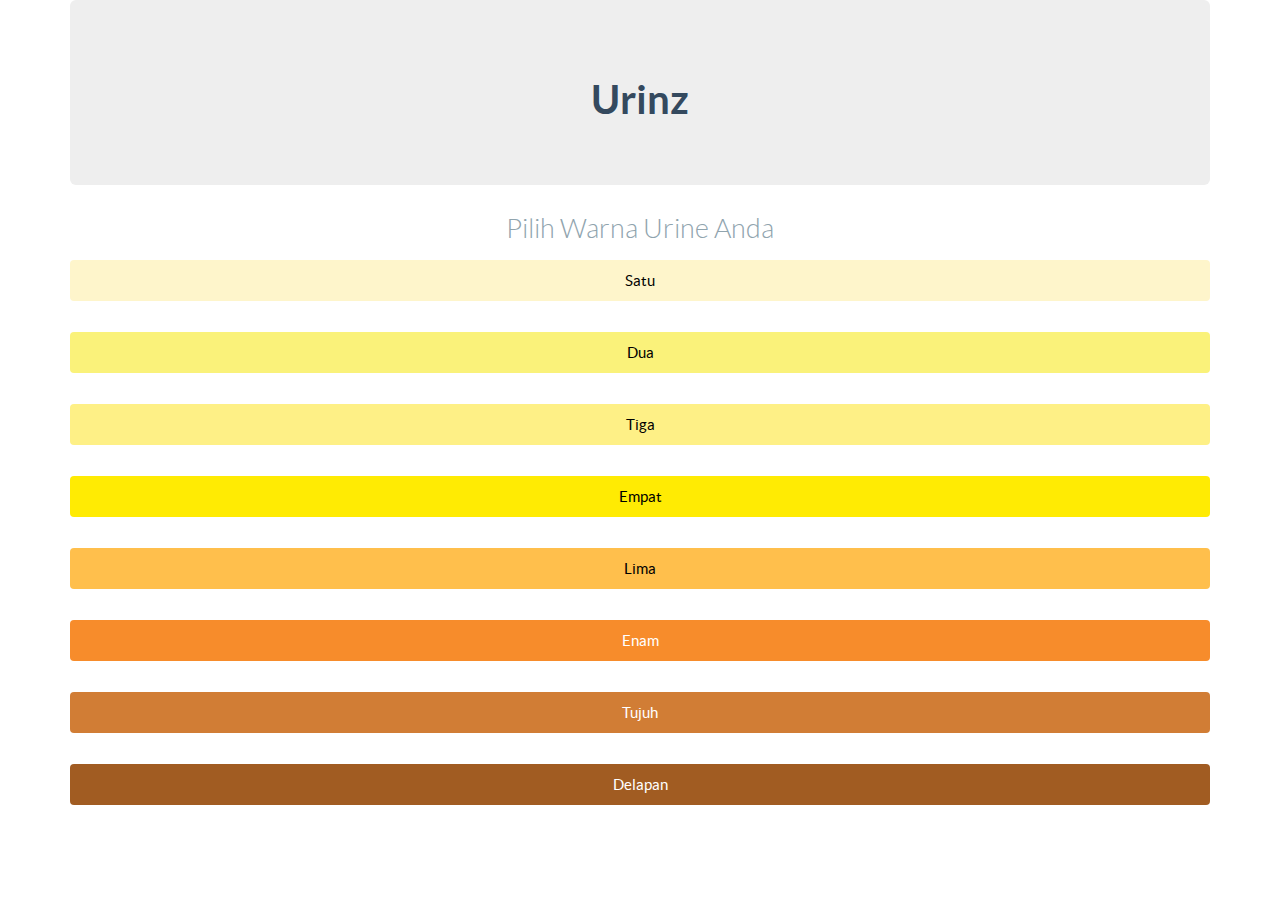
==== commit 054406a7: "Replace navbar with jumbotron" ====
--- a/www/index.html
+++ b/www/index.html
@@ -21,12 +21,10 @@
     <script src="bower_components/sweetalert/dist/sweetalert.min.js" charset="utf-8"></script>
   </head>
   <body>
-    <nav class="navbar navbar-default" role="navigation">
-    <div class="navbar-header">
-      <a class="navbar-brand">Urinz</a>
-    </div>
-    </nav>
     <div class="container" align="center">
+      <div class="jumbotron">
+        <h3>Urinz</h3>
+      </div>
       <h4 id="label">Pilih Warna Urine Anda</h4>
       <button class="btn" id="satu" onclick="alert('Anda terhidrasi dengan baik')">Satu</button><br>
       <button class="btn" id="dua" onclick="alert('Anda terhidrasi dengan baik')">Dua</button><br>
--- a/www/css/style.css
+++ b/www/css/style.css
@@ -1,3 +1,7 @@
+:root {
+  --white: #fff;
+  --black: #000;
+}
 .btn {
   display: block;
   width: 100%;
@@ -5,52 +9,54 @@
 
 #label {
   color: #90A4AE;
+  font-weight: lighter;
+  font-size: 1.5em;
 }
 
 #satu {
-  color: #000;
+  color: var(--black);
   background-color: #FEF5CB;
   border-color: #FEF5CB;
 }
 
 #dua {
-  color: #000;
+  color: var(--black);
   background-color: #FAF27A;
   border-color: #FAF27A;
 }
 
 #tiga {
-  color: #000;
+  color: var(--black);
   background-color: #FEF086;
   border-color: #FEF086;
 }
 
 #empat {
-  color: #000;
+  color: var(--black);
   background-color: #FFEB03;
   border-color: #FFEB03;
 }
 
 #lima {
-  color: #000;
+  color: var(--black);
   background-color: #FFBF4C;
   border-color: #FFBF4C;
 }
 
 #enam {
-  color: #fff;
+  color: var(--white);
   background-color: #F78C2B;
   border-color: #F78C2B;
 }
 
 #tujuh {
-  color: #fff;
+  color: var(--white);
   background-color: #D17D35;
   border-color: #D17D35;
 }
 
 #delapan {
-  color: #fff;
+  color: var(--white);
   background-color: #A15C22;
   border-color: #A15C22;
 }
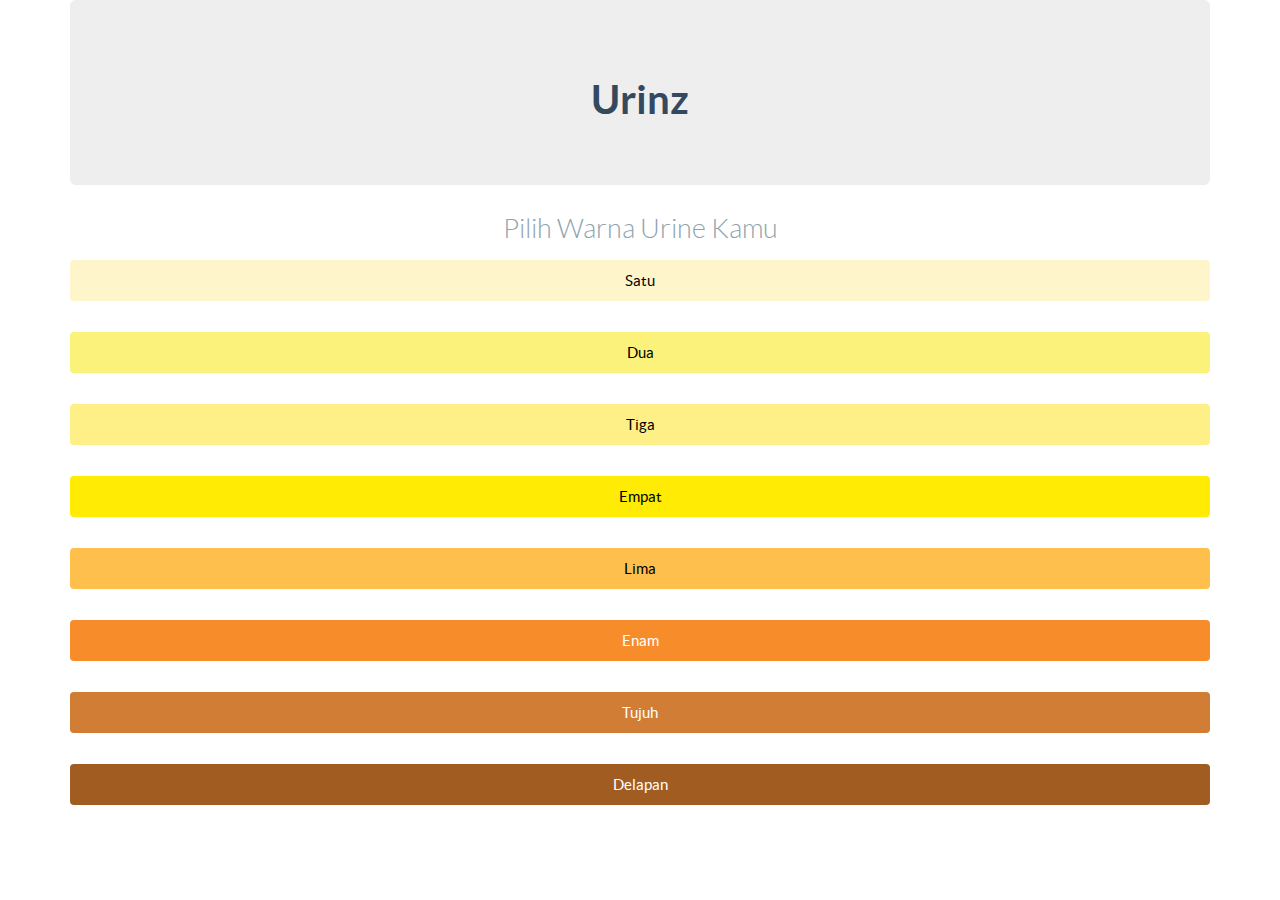
==== commit d5dae323: "Remove kamu with anda" ====
--- a/www/index.html
+++ b/www/index.html
@@ -8,32 +8,25 @@
     <!-- CSS -->
     <link href="css/vendor/bootstrap.min.css" rel="stylesheet">
     <link href="css/flat-ui.min.css" rel="stylesheet">
-    <!-- <link rel="stylesheet" href="css/normalize.css">
-    <link rel="stylesheet" href="css/skeleton.css"> -->
 
     <!-- Costum -->
     <link rel="stylesheet" href="css/style.css">
     <script src="js/main.js" charset="utf-8"></script>
-
-    <!-- SweetAlert -->
-    <link rel="stylesheet" href="bower_components/sweetalert/dist/sweetalert.css">
-    <script src="bower_components/sweetalert/dist/sweetalert-dev.js" charset="utf-8"></script>
-    <script src="bower_components/sweetalert/dist/sweetalert.min.js" charset="utf-8"></script>
   </head>
   <body>
     <div class="container" align="center">
       <div class="jumbotron">
         <h3>Urinz</h3>
       </div>
-      <h4 id="label">Pilih Warna Urine Anda</h4>
-      <button class="btn" id="satu" onclick="alert('Anda terhidrasi dengan baik')">Satu</button><br>
-      <button class="btn" id="dua" onclick="alert('Anda terhidrasi dengan baik')">Dua</button><br>
-      <button class="btn" id="tiga" onclick="alert('Anda terhidrasi dengan baik')">Tiga</button><br>
-      <button class="btn" id="empat" onclick="alert('Anda kurang terhidrasi dengan baik')">Empat</button><br>
-      <button class="btn" id="lima" onclick="alert('Anda kurang terhidrasi dengan baik')">Lima</button><br>
-      <button class="btn" id="enam" onclick="alert('Anda kurang terhidrasi dengan baik')">Enam</button><br>
-      <button class="btn" id="tujuh" onclick="alert('Anda mengalami kekurangan cairan')">Tujuh</button><br>
-      <button class="btn" id="delapan" onclick="alert('Anda mengalami kekurangan cairan')">Delapan</button><br>
+      <h4 id="label">Pilih Warna Urine Kamu</h4>
+      <button class="btn" id="satu" onclick="cute(1)">Satu</button><br>
+      <button class="btn" id="dua" onclick="cute(2)">Dua</button><br>
+      <button class="btn" id="tiga" onclick="cute(3)">Tiga</button><br>
+      <button class="btn" id="empat" onclick="cute(4)">Empat</button><br>
+      <button class="btn" id="lima" onclick="cute(5)">Lima</button><br>
+      <button class="btn" id="enam" onclick="cute(6)">Enam</button><br>
+      <button class="btn" id="tujuh" onclick="cute(7)">Tujuh</button><br>
+      <button class="btn" id="delapan" onclick="cute(8)">Delapan</button><br>
     </div>
     <!-- /.container -->
 
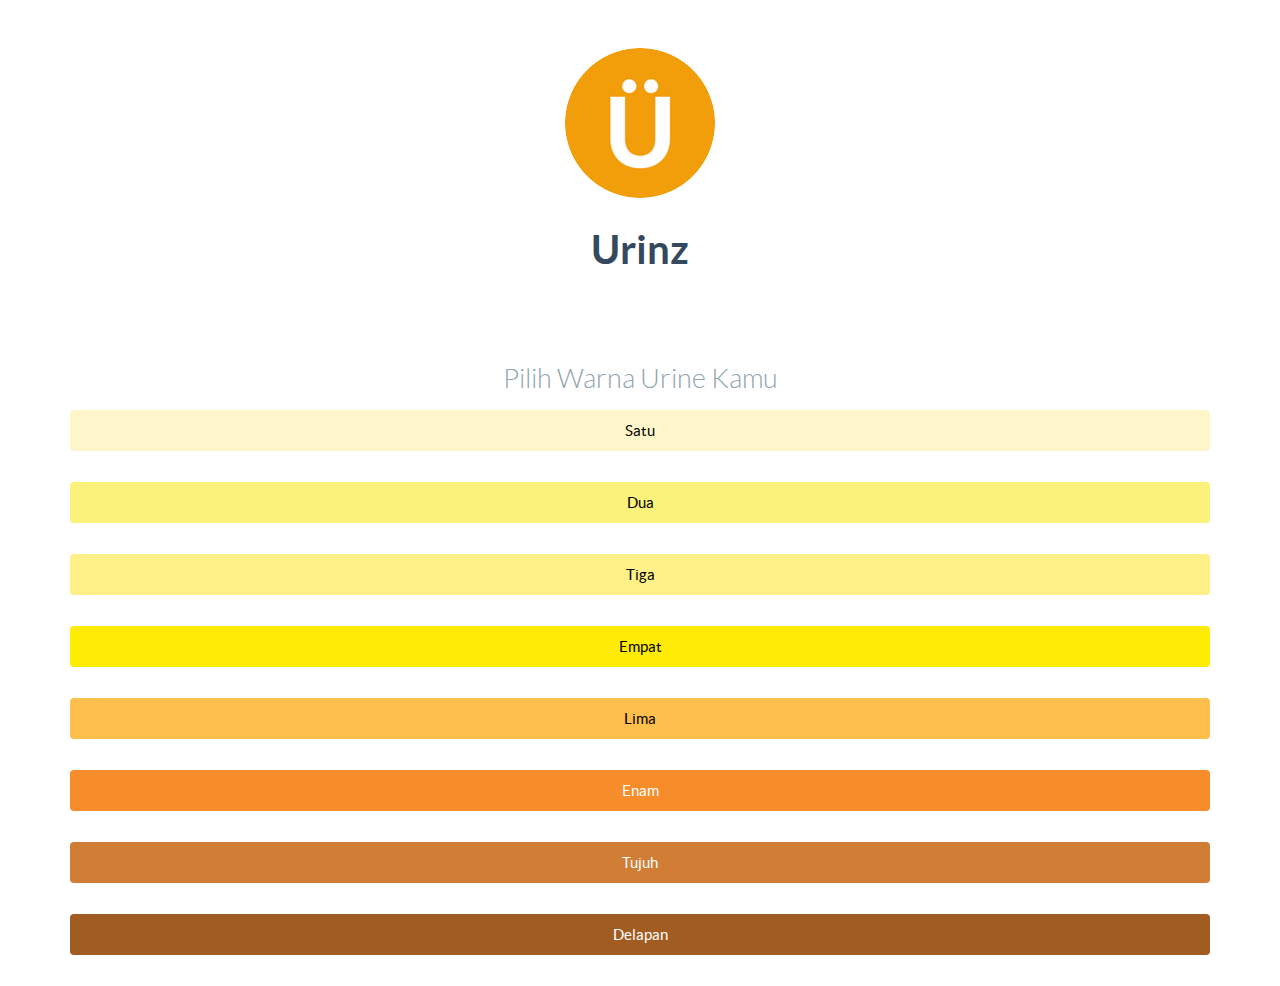
==== commit dbe1fd8b: "Added urinz logo in header" ====
--- a/www/index.html
+++ b/www/index.html
@@ -16,6 +16,7 @@
   <body>
     <div class="container" align="center">
       <div class="jumbotron">
+        <img src="img/logo.png" alt="Urinz">
         <h3>Urinz</h3>
       </div>
       <h4 id="label">Pilih Warna Urine Kamu</h4>
--- a/www/css/style.css
+++ b/www/css/style.css
@@ -1,10 +1,10 @@
-:root {
-  --white: #fff;
-  --black: #000;
-}
 .btn {
   display: block;
   width: 100%;
+}
+
+.jumbotron {
+  background-color: #fff;
 }
 
 #label {
@@ -14,49 +14,49 @@
 }
 
 #satu {
-  color: var(--black);
+  color: #000;
   background-color: #FEF5CB;
   border-color: #FEF5CB;
 }
 
 #dua {
-  color: var(--black);
+  color: #000;
   background-color: #FAF27A;
   border-color: #FAF27A;
 }
 
 #tiga {
-  color: var(--black);
+  color: #000;
   background-color: #FEF086;
   border-color: #FEF086;
 }
 
 #empat {
-  color: var(--black);
+  color: #000;
   background-color: #FFEB03;
   border-color: #FFEB03;
 }
 
 #lima {
-  color: var(--black);
+  color: #000;
   background-color: #FFBF4C;
   border-color: #FFBF4C;
 }
 
 #enam {
-  color: var(--white);
+  color: #fff;
   background-color: #F78C2B;
   border-color: #F78C2B;
 }
 
 #tujuh {
-  color: var(--white);
+  color: #fff;
   background-color: #D17D35;
   border-color: #D17D35;
 }
 
 #delapan {
-  color: var(--white);
+  color: #fff;
   background-color: #A15C22;
   border-color: #A15C22;
 }
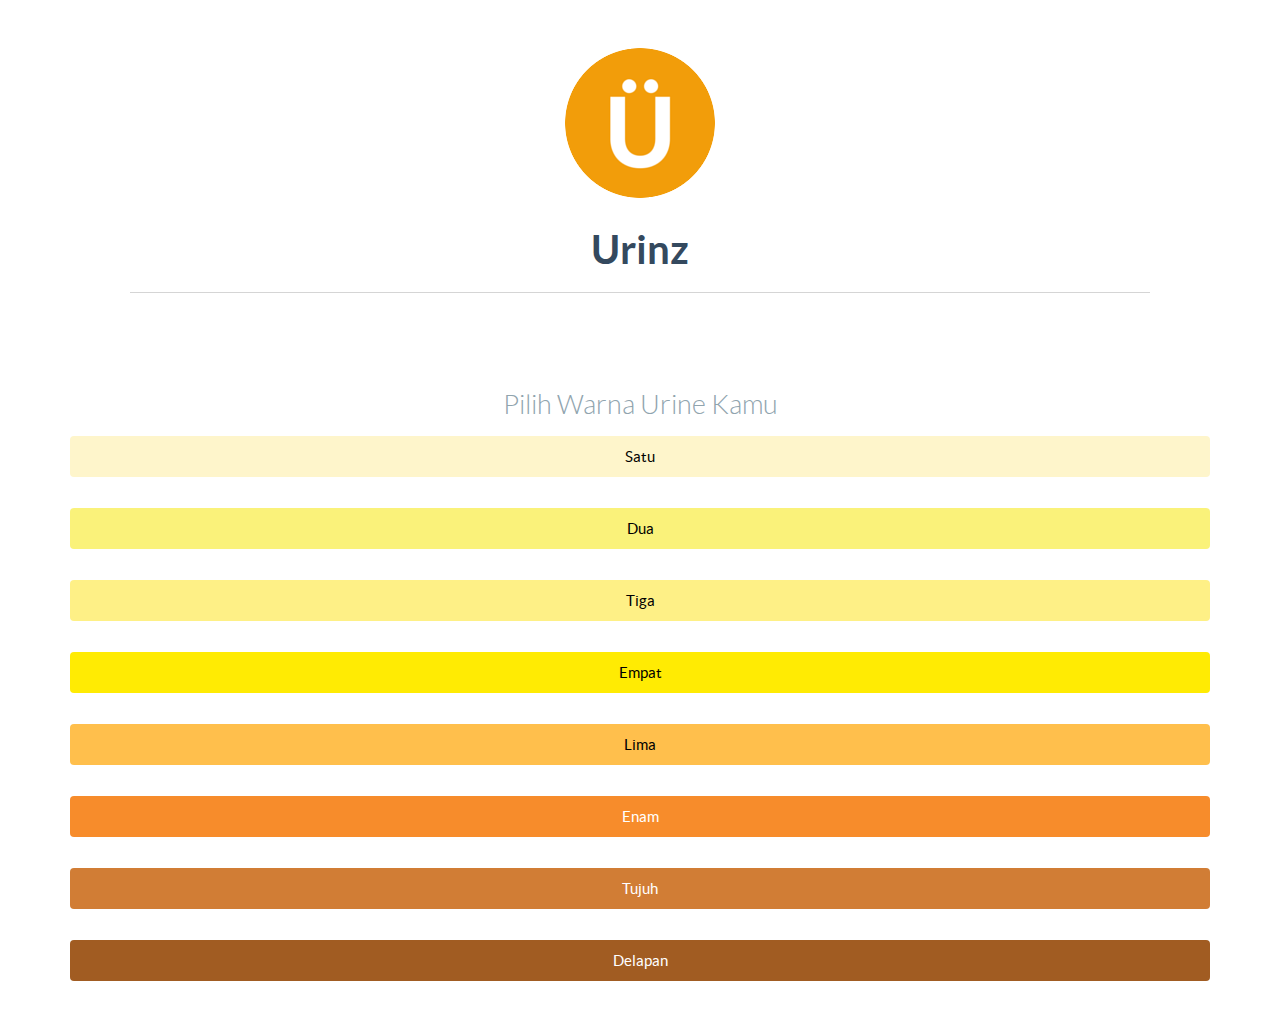
==== commit 886d8d3f: "Line breaker" ====
--- a/www/index.html
+++ b/www/index.html
@@ -18,6 +18,7 @@
       <div class="jumbotron">
         <img src="img/logo.png" alt="Urinz">
         <h3>Urinz</h3>
+        <hr>
       </div>
       <h4 id="label">Pilih Warna Urine Kamu</h4>
       <button class="btn" id="satu" onclick="cute(1)">Satu</button><br>
